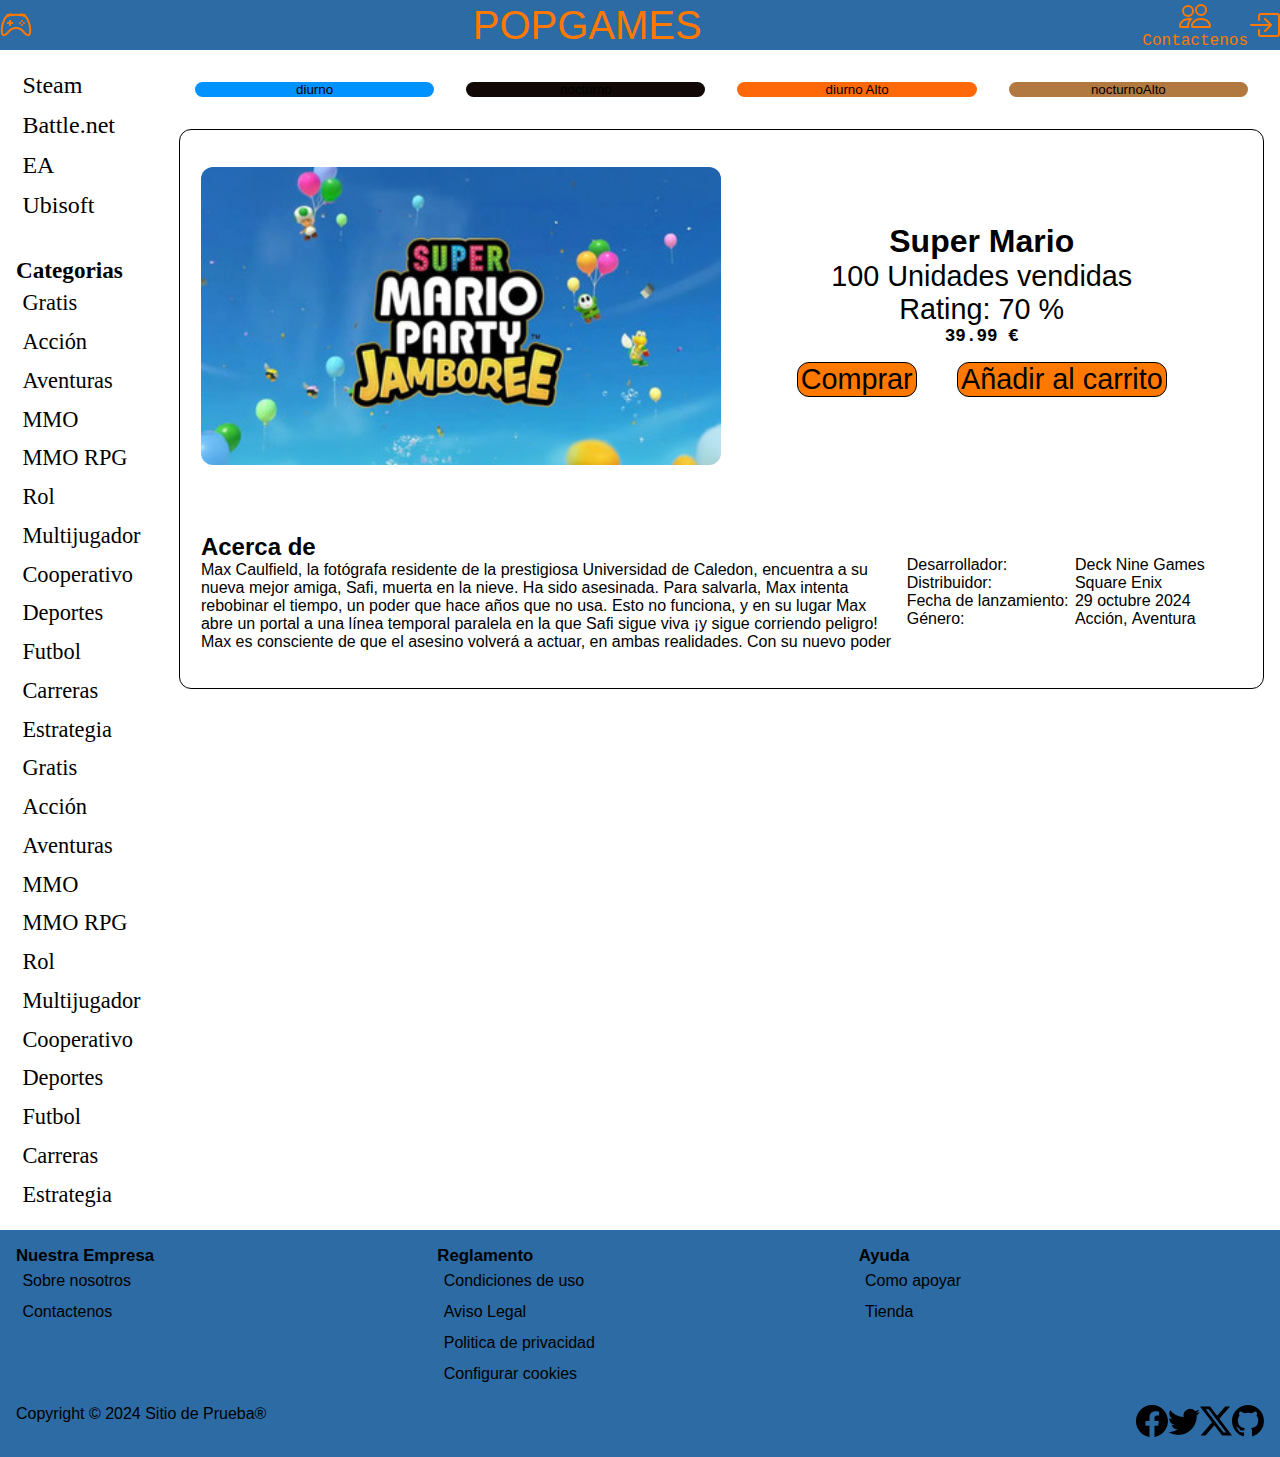
==== game.html @ cf15531c "Paletas de colores agregadas" ====
<!DOCTYPE html>
<html lang="es">

<head>
    <meta charset="UTF-8">
    <meta name="viewport" content="width=device-width, initial-scale=1.0">
    <title>Game</title>
    <link rel="preconnect" href="https://fonts.googleapis.com">
    <link rel="preconnect" href="https://fonts.gstatic.com" crossorigin>
    <link href="https://fonts.googleapis.com/css2?family=Sixtyfour+Convergence&display=swap" rel="stylesheet">
    <link href="https://fonts.googleapis.com/css2?family=Teko:wght@300..700&display=swap" rel="stylesheet">
    <link rel="stylesheet" href="css/game.css">
</head>

<body>
    <!--Header-->
    <header>
        <div class="headerIcon">
            <svg xmlns="http://www.w3.org/2000/svg" fill="currentColor" class="bi bi-controller" viewBox="0 0 16 16">
                <path
                    d="M11.5 6.027a.5.5 0 1 1-1 0 .5.5 0 0 1 1 0m-1.5 1.5a.5.5 0 1 0 0-1 .5.5 0 0 0 0 1m2.5-.5a.5.5 0 1 1-1 0 .5.5 0 0 1 1 0m-1.5 1.5a.5.5 0 1 0 0-1 .5.5 0 0 0 0 1m-6.5-3h1v1h1v1h-1v1h-1v-1h-1v-1h1z" />
                <path
                    d="M3.051 3.26a.5.5 0 0 1 .354-.613l1.932-.518a.5.5 0 0 1 .62.39c.655-.079 1.35-.117 2.043-.117.72 0 1.443.041 2.12.126a.5.5 0 0 1 .622-.399l1.932.518a.5.5 0 0 1 .306.729q.211.136.373.297c.408.408.78 1.05 1.095 1.772.32.733.599 1.591.805 2.466s.34 1.78.364 2.606c.024.816-.059 1.602-.328 2.21a1.42 1.42 0 0 1-1.445.83c-.636-.067-1.115-.394-1.513-.773-.245-.232-.496-.526-.739-.808-.126-.148-.25-.292-.368-.423-.728-.804-1.597-1.527-3.224-1.527s-2.496.723-3.224 1.527c-.119.131-.242.275-.368.423-.243.282-.494.575-.739.808-.398.38-.877.706-1.513.773a1.42 1.42 0 0 1-1.445-.83c-.27-.608-.352-1.395-.329-2.21.024-.826.16-1.73.365-2.606.206-.875.486-1.733.805-2.466.315-.722.687-1.364 1.094-1.772a2.3 2.3 0 0 1 .433-.335l-.028-.079zm2.036.412c-.877.185-1.469.443-1.733.708-.276.276-.587.783-.885 1.465a14 14 0 0 0-.748 2.295 12.4 12.4 0 0 0-.339 2.406c-.022.755.062 1.368.243 1.776a.42.42 0 0 0 .426.24c.327-.034.61-.199.929-.502.212-.202.4-.423.615-.674.133-.156.276-.323.44-.504C4.861 9.969 5.978 9.027 8 9.027s3.139.942 3.965 1.855c.164.181.307.348.44.504.214.251.403.472.615.674.318.303.601.468.929.503a.42.42 0 0 0 .426-.241c.18-.408.265-1.02.243-1.776a12.4 12.4 0 0 0-.339-2.406 14 14 0 0 0-.748-2.295c-.298-.682-.61-1.19-.885-1.465-.264-.265-.856-.523-1.733-.708-.85-.179-1.877-.27-2.913-.27s-2.063.091-2.913.27" />
            </svg>
        </div>
        <span>POPGAMES</span>
        <div class="headerIcon">
            <a href="#">Contactenos
                <svg xmlns="http://www.w3.org/2000/svg" fill="currentColor" class="bi bi-people" viewBox="0 0 16 16">
                    <path
                        d="M15 14s1 0 1-1-1-4-5-4-5 3-5 4 1 1 1 1zm-7.978-1L7 12.996c.001-.264.167-1.03.76-1.72C8.312 10.629 9.282 10 11 10c1.717 0 2.687.63 3.24 1.276.593.69.758 1.457.76 1.72l-.008.002-.014.002zM11 7a2 2 0 1 0 0-4 2 2 0 0 0 0 4m3-2a3 3 0 1 1-6 0 3 3 0 0 1 6 0M6.936 9.28a6 6 0 0 0-1.23-.247A7 7 0 0 0 5 9c-4 0-5 3-5 4q0 1 1 1h4.216A2.24 2.24 0 0 1 5 13c0-1.01.377-2.042 1.09-2.904.243-.294.526-.569.846-.816M4.92 10A5.5 5.5 0 0 0 4 13H1c0-.26.164-1.03.76-1.724.545-.636 1.492-1.256 3.16-1.275ZM1.5 5.5a3 3 0 1 1 6 0 3 3 0 0 1-6 0m3-2a2 2 0 1 0 0 4 2 2 0 0 0 0-4" />
                </svg>
            </a>
            <a href="#">
                <svg xmlns="http://www.w3.org/2000/svg" fill="currentColor" class="bi bi-box-arrow-in-right"
                    viewBox="0 0 16 16">
                    <path fill-rule="evenodd"
                        d="M6 3.5a.5.5 0 0 1 .5-.5h8a.5.5 0 0 1 .5.5v9a.5.5 0 0 1-.5.5h-8a.5.5 0 0 1-.5-.5v-2a.5.5 0 0 0-1 0v2A1.5 1.5 0 0 0 6.5 14h8a1.5 1.5 0 0 0 1.5-1.5v-9A1.5 1.5 0 0 0 14.5 2h-8A1.5 1.5 0 0 0 5 3.5v2a.5.5 0 0 0 1 0z" />
                    <path fill-rule="evenodd"
                        d="M11.854 8.354a.5.5 0 0 0 0-.708l-3-3a.5.5 0 1 0-.708.708L10.293 7.5H1.5a.5.5 0 0 0 0 1h8.793l-2.147 2.146a.5.5 0 0 0 .708.708z" />
                </svg>
            </a>
        </div>
    </header>
    <!---->
    <!--Barra de navegacion-->
    <nav>
        <ul>
            <li><a href="#">Steam</a></li>
            <li><a href="#">Battle.net</a></li>
            <li><a href="#">EA</a></li>
            <li><a href="#">Ubisoft</a></li>
        </ul>
    </nav>
    <!---->
    <!--Aside-->
    <aside>
        <span>Categorias</span>
        <ul>
            <li><a href="#">Gratis</a></li>
            <li><a href="#">Acción</a></li>
            <li><a href="#">Aventuras</a></li>
            <li><a href="#">MMO</a></li>
            <li><a href="#">MMO RPG</a></li>
            <li><a href="#">Rol</a></li>
            <li><a href="#">Multijugador</a></li>
            <li><a href="#">Cooperativo</a></li>
            <li><a href="#">Deportes</a></li>
            <li><a href="#">Futbol</a></li>
            <li><a href="#">Carreras</a></li>
            <li><a href="#">Estrategia</a></li>
            <li><a href="#">Gratis</a></li>
            <li><a href="#">Acción</a></li>
            <li><a href="#">Aventuras</a></li>
            <li><a href="#">MMO</a></li>
            <li><a href="#">MMO RPG</a></li>
            <li><a href="#">Rol</a></li>
            <li><a href="#">Multijugador</a></li>
            <li><a href="#">Cooperativo</a></li>
            <li><a href="#">Deportes</a></li>
            <li><a href="#">Futbol</a></li>
            <li><a href="#">Carreras</a></li>
            <li><a href="#">Estrategia</a></li>
        </ul>
    </aside>
    <!---->
    <!--Main-->
    <main>
        <!--Seccion-->
        <section class="sectColores">
            <button class="diuBut" type="button" onclick="diurno()">
                diurno
            </button>
            <button class="nocBut" type="button" onclick="nocturno()">
                nocturno
            </button>
            <button class="diuABut" type="button" onclick="diurnoAlto()">
                diurno Alto
            </button>
            <button class="nocABut" type="button" onclick="nocturnoAlto()">
                nocturnoAlto
            </button>
        </section>
        <section>
            <article>
                <section>            
                    <div><img src="img/supermario.png"></div>
                    <div class="mainProduc">               
                        <h1>Super Mario</h1>
                        <span>100 Unidades vendidas</span>
                        <span>Rating: 70 %</span>
                        <span class="price">39.99 €</span>
                      
                        <div><button><a href="#">Comprar</a></button>
                            <button><a href="#">Añadir al carrito</a></button></div>
                 
                    </div>
                </section>
                <section class="details">            
                    <div class="acercaDe">
                        <h2>Acerca de</h2>
                        <span>Max Caulfield, la fotógrafa residente de la prestigiosa Universidad de Caledon, encuentra a su nueva mejor amiga, Safi, muerta en la nieve. Ha sido asesinada. Para salvarla, Max intenta rebobinar el tiempo, un poder que hace años que no usa. Esto no funciona, y en su lugar Max abre un portal a una línea temporal paralela en la que Safi sigue viva ¡y sigue corriendo peligro! Max es consciente de que el asesino volverá a actuar, en ambas realidades. Con su nuevo poder </span>
                    </div>
                    <div>               
                        <table>
                            <tr>
                              <td>Desarrollador:</td>
                              <td>Distribuidor:</td>
                              <td>Fecha de lanzamiento:</td>
                              <td>Género:</td>
                            
                            </tr>
                            <tr>
                              <td> Deck Nine Games</td>
                              <td> Square Enix</td>
                              <td> 29 octubre 2024 </td>
                              <td><a href="#">Acción</a>, <a href="#">Aventura</a></td>
                            </tr>
                          </table> 
                    </div>
                </section>
            </article>
        </section>
    </main>
    <!---->
    <!--Footer-->
    <footer>
        <div>
            <span>Nuestra Empresa</span>
            <ul>
                <li><a href="#">Sobre nosotros</a></li>
                <li><a href="#">Contactenos</a></li>
            </ul>
        </div>
        <div>
            <span>Reglamento</span>
            <ul>
                <li><a href="#">Condiciones de uso</a></li>
                <li><a href="#">Aviso Legal</a></li>
                <li><a href="#">Politica de privacidad</a></li>
                <li><a href="#">Configurar cookies</a></li>
            </ul>
        </div>
        <div>
            <span>Ayuda</span>
            <ul>
                <li><a href="#">Como apoyar</a></li>
                <li><a href="#">Tienda</a></li>
            </ul>
        </div>
        <div class="copy">
            <a href="#">Copyright © 2024 Sitio de Prueba®</a>
            <div>
                <a href="#">
                    <svg xmlns="http://www.w3.org/2000/svg" fill="currentColor" class="bi bi-facebook"
                        viewBox="0 0 16 16">
                        <path
                            d="M16 8.049c0-4.446-3.582-8.05-8-8.05C3.58 0-.002 3.603-.002 8.05c0 4.017 2.926 7.347 6.75 7.951v-5.625h-2.03V8.05H6.75V6.275c0-2.017 1.195-3.131 3.022-3.131.876 0 1.791.157 1.791.157v1.98h-1.009c-.993 0-1.303.621-1.303 1.258v1.51h2.218l-.354 2.326H9.25V16c3.824-.604 6.75-3.934 6.75-7.951" />
                    </svg>
                </a>
                <a href="#">
                    <svg xmlns="http://www.w3.org/2000/svg" fill="currentColor" class="bi bi-twitter"
                        viewBox="0 0 16 16">
                        <path
                            d="M5.026 15c6.038 0 9.341-5.003 9.341-9.334q.002-.211-.006-.422A6.7 6.7 0 0 0 16 3.542a6.7 6.7 0 0 1-1.889.518 3.3 3.3 0 0 0 1.447-1.817 6.5 6.5 0 0 1-2.087.793A3.286 3.286 0 0 0 7.875 6.03a9.32 9.32 0 0 1-6.767-3.429 3.29 3.29 0 0 0 1.018 4.382A3.3 3.3 0 0 1 .64 6.575v.045a3.29 3.29 0 0 0 2.632 3.218 3.2 3.2 0 0 1-.865.115 3 3 0 0 1-.614-.057 3.28 3.28 0 0 0 3.067 2.277A6.6 6.6 0 0 1 .78 13.58a6 6 0 0 1-.78-.045A9.34 9.34 0 0 0 5.026 15" />
                    </svg>
                </a>
                <a href="#"> <svg xmlns="http://www.w3.org/2000/svg" fill="currentColor" class="bi bi-twitter-x"
                        viewBox="0 0 16 16">
                        <path
                            d="M12.6.75h2.454l-5.36 6.142L16 15.25h-4.937l-3.867-5.07-4.425 5.07H.316l5.733-6.57L0 .75h5.063l3.495 4.633L12.601.75Zm-.86 13.028h1.36L4.323 2.145H2.865z" />
                    </svg></a>
                <a href="#"> <svg xmlns="http://www.w3.org/2000/svg" fill="currentColor" class="bi bi-github"
                        viewBox="0 0 16 16">
                        <path
                            d="M8 0C3.58 0 0 3.58 0 8c0 3.54 2.29 6.53 5.47 7.59.4.07.55-.17.55-.38 0-.19-.01-.82-.01-1.49-2.01.37-2.53-.49-2.69-.94-.09-.23-.48-.94-.82-1.13-.28-.15-.68-.52-.01-.53.63-.01 1.08.58 1.23.82.72 1.21 1.87.87 2.33.66.07-.52.28-.87.51-1.07-1.78-.2-3.64-.89-3.64-3.95 0-.87.31-1.59.82-2.15-.08-.2-.36-1.02.08-2.12 0 0 .67-.21 2.2.82.64-.18 1.32-.27 2-.27s1.36.09 2 .27c1.53-1.04 2.2-.82 2.2-.82.44 1.1.16 1.92.08 2.12.51.56.82 1.27.82 2.15 0 3.07-1.87 3.75-3.65 3.95.29.25.54.73.54 1.48 0 1.07-.01 1.93-.01 2.2 0 .21.15.46.55.38A8.01 8.01 0 0 0 16 8c0-4.42-3.58-8-8-8" />
                    </svg>
                </a>
            </div>
        </div>
    </footer>
    <script src="./script.js"></script>
    <!---->
</body>

</html>
---- css/game.css ----
:root {
    --color-bar-primario: #2C6BA3;
    --color-bar-secundario: #fff;
    --color-bar-tercera: #fff;
    --color-enfasis:  #ff7900;
    --color-fondo: #fff;
    --color-texto:#000000;
    --color-boton-letra:#000000;
}
/*Juvenil*/
.diurno {
    --color-bar-primario: #2C6BA3;
    --color-bar-secundario: #fff;
    --color-bar-tercera: #fff;
    --color-enfasis:  #ff7900;
    --color-fondo: #fff;
    --color-texto:#000000;
    --color-boton-letra:#000000;
}

.nocturno {
    --color-bar-primario: rgba(66, 65, 77, 1);
    --color-bar-secundario: rgba(66, 65, 77, 1);
    --color-bar-tercera: rgba(66, 65, 77, 1);
    --color-enfasis:  #ff7900;
    --color-fondo: rgb(43, 42, 51);
    --color-texto: #fff;
    --color-boton-letra:#fff;
}

.diurno-alto {
    --color-bar-primario: #0088ff;
    --color-bar-secundario: #0088ff;
    --color-bar-tercera: #0088ff;
    --color-enfasis:  #ff7900;
    --color-fondo: #fff;
    --color-texto:#ff7900;
    --color-boton-letra:#0088ff;
}

.nocturno-alto {
    --color-bar-primario: #000000;
    --color-bar-secundario: rgba(66, 65, 77, 1);
    --color-bar-tercera: #000000;
    --color-enfasis:  #ff6600;
    --color-fondo: rgb(43, 42, 51);
    --color-texto: #fff;
    --color-boton-letra:#fff;
}

* {
  box-sizing: border-box;
  margin: 0;
  padding: 0;
}

html {
  /*Degradado de colores a la pagina*/
  border-radius: 50%;
  overflow-y: auto;
  overflow-x: hidden;
  -webkit-box-sizing: border-box;
  box-sizing: border-box;
  font-family: "Courier New", Courier, monospace;
}
body {
  /*Grip para la estructura de la página*/
  display: grid;
  grid-template-areas:
    "head"
    "nava"
    "asid"
    "main"
    "foot";
}

header {
  /*Cabecera, separa los 3 objetos del header entre ellos **/
  grid-area: head;
  display: flex;
  justify-content: space-between;
  align-items: center;
  text-align: center;
  background-color: var(--color-bar-primario);
  color: var(--color-enfasis);
}

header span {
  /*Estilos del titulo de la página */
  font-family: Arial, Helvetica, sans-serif;
  font-optical-sizing: auto;
  font-style: normal;
  font-variation-settings: "BLED" 0, "SCAN" 0, "XELA" 0, "YELA" 0;
  font-size: 2.5rem;
}

header a {
  font-size: 1rem;
}

header svg {
  width: 2rem;
  height: 2rem;
}

.headerIcon {
  display: flex;
  flex-direction: row;
}

.headerIcon > a {
  display: flex;
  flex-direction: column-reverse;
  align-items: center;
}
nav {
  /*Barra de navegacion de plataformas de juegos*/
  grid-area: nava;
  padding: 1rem;
  background-color: var(--color-bar-tercera);
  color: var(--color-texto);
}

nav div {
  display: flex;
  text-align: center;
  text-decoration: none;
  justify-content: center;
  flex-wrap: wrap;
}

nav a {
  font-size: 1.5rem;
}

aside {
  /*Aside*/
  grid-area: asid;
  padding: 1rem;
  background-color: var(--color-bar-tercera);
  color: var(--color-texto);
}

aside a {
  font-size: 1.4rem;
}

nav,
aside {
  /*A las barras de navegacion le ponemos el mismo formato de letra*/
  font-family: "Vast Shadow", serif;
  font-style: normal;
}
main {
  /*Contenedor de sección*/
  grid-area: main;
  display: flex;
  flex-direction: column;
  padding: 1rem;
  background-color: var(--color-fondo);
}

section {
  /*Contenedor de articulos*/
  display: flex;
  flex-direction: column;
  align-items: center;
}

.newSection {
  display: flex;
  flex-direction: column;
  align-items: center;
}
.sectColores {
  display: grid;
  grid-template-columns: 1fr 1fr 1fr 1fr;
}
.newSection div {
  display: flex;
  flex-direction: row;
  align-items: center;
}

article {
  /*Producto*/
  display: flex;
  flex-direction: column;
  border: 1px solid black;
  border-radius: 12px;
  padding: 5px;
  align-items: center;
  margin: 1rem;
  width: 100%;
  height: 100%;
  color: var(--color-texto);
  background-color: var(--color-bar-secundario);
}

article > section {
  display: block;
  width: 100%;
  height: 100%;
  margin: 1rem;
  padding: 1rem;
}
h1 {
  font-size: 2rem;
}

.mainProduc {
  display: flex;
  flex-direction: column;
  align-items: center;
  font-size: 1.8rem;
}

tbody {
  display: grid;
  grid-template-columns: 1fr 1fr;
}
tr {
  display: flex;
  flex-direction: column;
  margin: 0.2rem;
}

article button {
  border: 1px solid black;
  border-radius: 12px;
  background-color: var(--color-enfasis);
}
article button a {
  margin: 0.2rem;
  font-size: 1.8rem;
  /*
  color: var(--color-texto);
  */
  color: var(--color-boton-letra);

}

.price {
  font-family: "Courier New", Courier, monospace;
  font-size: 1.1rem;
  font-weight: bold;
}

.diuBut {
  background-color: #0092ff;
  color: var(--color-general);
}
.nocBut {
  background-color: #120907;
  color: var(--color-general);
}
.diuABut {
  background-color: #ff6808;
  color: var(--color-general);
}
.nocABut {
  background-color: #b1783f;
  color: var(--color-general);
}

footer {
  /*Footer*/
  grid-area: foot;
  display: grid;
  height: auto;
  grid-gap: 1rem;
  padding: 1rem;
  background-color: var(--color-bar-primario);
  color: var(--color-texto);
  font-family: "Open Sans", sans-serif;
}

aside span {
  /*Encabezados del footer y del aside*/
  font-size: 1.45rem;
  font-weight: bold;
}
footer span {
  /*Encabezados del footer y del aside*/
  font-size: 1.05rem;
  font-weight: bold;
}

footer ul {
  display: flex;
  flex-direction: column;
}
ul > li {
  margin: 0.2rem;
  padding: 0.2rem;
}
ul {
  display: flex;
  flex-wrap: wrap;
  justify-content: space-around;
  margin-block: auto;
  list-style-type: none;
}
img {
  align-self: center;
  height: 100%;
  width: 100%;
  border: 1px;
  border-radius: 12px;
}

p {
  font-size: 1rem;
}
a {
  text-decoration: none;
  font-size: 1rem;
  justify-content: center;
  color: var(--color-letra);
}

.copy svg {
  width: 2rem;
  height: 2rem;
}

button {
  margin: 1rem;
  border: 1px;
  border-radius: 12px;
}

/* Estilos para el modo oscuro (dark mode) */

@media (prefers-color-scheme: dark) {
  body {
    background-color: black;
    color: white;
  }
}

/* Tablets y phablets  2 */
@media screen and (min-width: 576px) {
  footer {
    display: grid;
    grid-template-columns: 1fr 1fr;
  }
}

/* Escritorio pequeño / tablet  3 */ /* para pantallas de entre 576 y 1023 px en horizontal y vertical*/
@media screen and (min-width: 912px),
  (min-width: 576px) and (orientation: landscape) {
  body {
    display: grid;
    grid-template-areas:
      "head head head head head"
      "nava nava nava nava nava"
      "asid main main main main"
      "foot foot foot foot foot";
  }
  header {
    grid-area: head;
  }
  nav {
    grid-area: nava;
  }
  aside {
    grid-area: asid;
  }
  main {
    grid-area: main;
    font-family: Arial, Helvetica, sans-serif;
  }
  aside ul {
    display: flex;
    flex-direction: column;
  }

  footer {
    grid-area: foot;
    display: grid;
    grid-template-columns: 1fr 1fr 1fr;
  }
  .copy {
    grid-column-end: span 3;
    display: flex;
    flex-direction: row;
    text-align: center;
    justify-content: space-between;
    width: 100%;
  }

  .copy div {
    display: flex;
    flex-direction: row;
    align-items: flex-end;
  }
}

/* Escritorio grande */
@media screen and (min-width: 1024px) {
  body {
    display: grid;
    grid-template-areas:
      "head head head head head"
      "nava main main main main"
      "asid main main main main"
      "asid main main main main"
      "asid main main main main"
      "asid main main main main"
      "foot foot foot foot foot";
  }
  header {
    grid-area: head;
  }
  nav {
    grid-area: nava;
  }
  nav ul {
    display: flex;
    flex-direction: column;
  }
  aside {
    grid-area: asid;
  }

  aside ul {
    display: flex;
    flex-direction: column;
  }
  main {
    grid-area: main;
  }

  article > section {
    display: grid;
    grid-template-columns: 1fr 1fr;
    width: 100%;
    height: 100%;
    margin: 1rem;
    padding: 1rem;
  }

  article .details {
    display: grid;
    grid-template-columns: auto auto auto;
  }
  .acercaDe {
    grid-column: 1 / 3;
  }

  footer {
    grid-area: foot;
    display: grid;
    grid-template-columns: 1fr 1fr 1fr;
  }
  .copy {
    grid-column-end: span 3;
    display: flex;
    flex-direction: row;
    text-align: center;
    justify-content: space-between;
    width: 100%;
  }

  .copy div {
    display: flex;
    flex-direction: row;
    align-items: flex-end;
  }
}
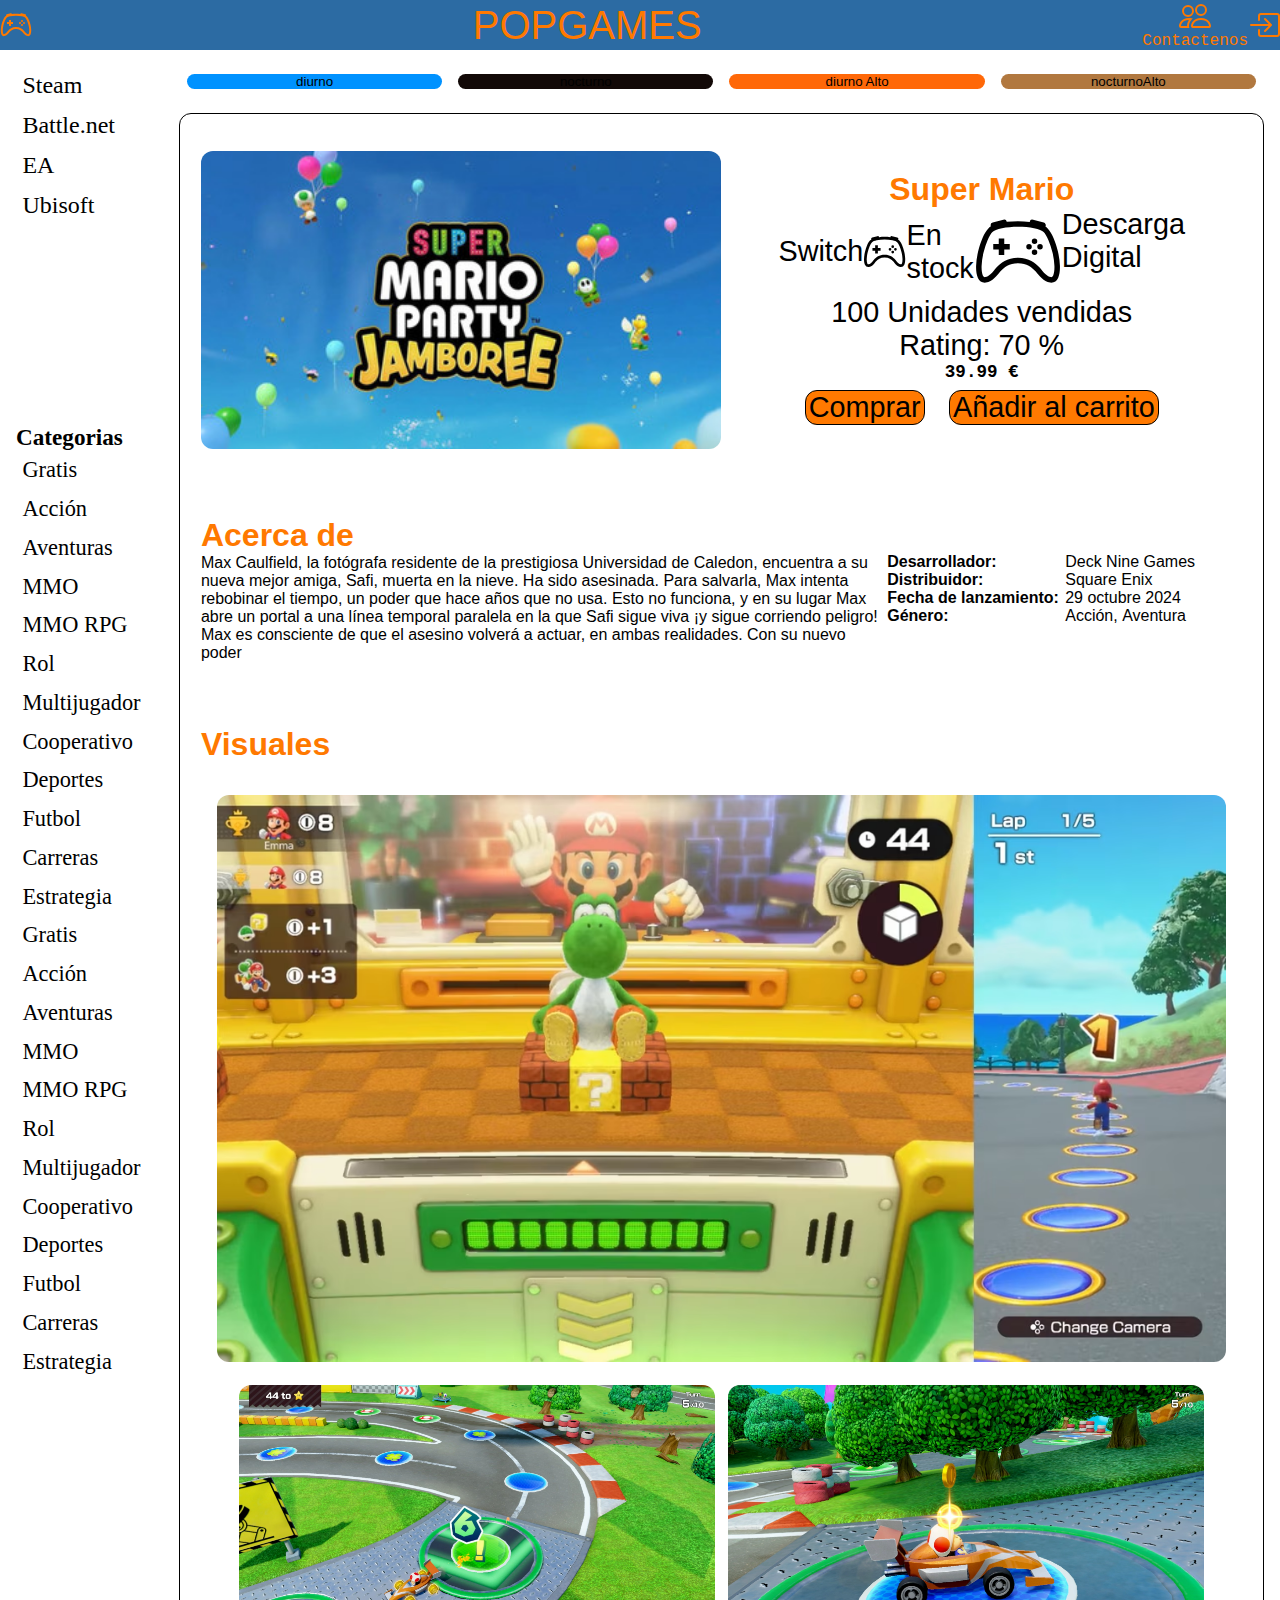
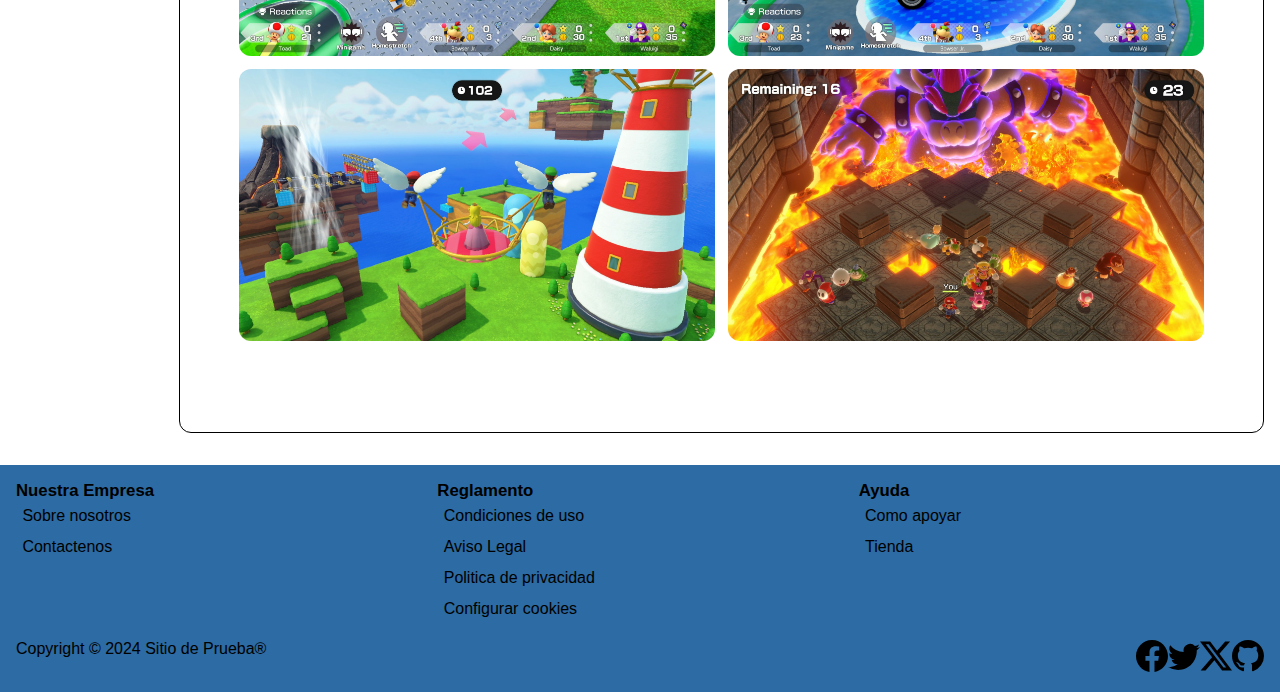
==== commit b6a3d5ba: "Colores actualizados" ====
--- a/game.html
+++ b/game.html
@@ -107,6 +107,27 @@
                     <div><img src="img/supermario.png"></div>
                     <div class="mainProduc">               
                         <h1>Super Mario</h1>
+                        <div class="platform">
+                                <div>    <svg xmlns="http://www.w3.org/2000/svg" fill="currentColor" class="bi bi-controller" viewBox="0 0 16 16">
+                                    <path
+                                        d="M11.5 6.027a.5.5 0 1 1-1 0 .5.5 0 0 1 1 0m-1.5 1.5a.5.5 0 1 0 0-1 .5.5 0 0 0 0 1m2.5-.5a.5.5 0 1 1-1 0 .5.5 0 0 1 1 0m-1.5 1.5a.5.5 0 1 0 0-1 .5.5 0 0 0 0 1m-6.5-3h1v1h1v1h-1v1h-1v-1h-1v-1h1z" />
+                                    <path
+                                        d="M3.051 3.26a.5.5 0 0 1 .354-.613l1.932-.518a.5.5 0 0 1 .62.39c.655-.079 1.35-.117 2.043-.117.72 0 1.443.041 2.12.126a.5.5 0 0 1 .622-.399l1.932.518a.5.5 0 0 1 .306.729q.211.136.373.297c.408.408.78 1.05 1.095 1.772.32.733.599 1.591.805 2.466s.34 1.78.364 2.606c.024.816-.059 1.602-.328 2.21a1.42 1.42 0 0 1-1.445.83c-.636-.067-1.115-.394-1.513-.773-.245-.232-.496-.526-.739-.808-.126-.148-.25-.292-.368-.423-.728-.804-1.597-1.527-3.224-1.527s-2.496.723-3.224 1.527c-.119.131-.242.275-.368.423-.243.282-.494.575-.739.808-.398.38-.877.706-1.513.773a1.42 1.42 0 0 1-1.445-.83c-.27-.608-.352-1.395-.329-2.21.024-.826.16-1.73.365-2.606.206-.875.486-1.733.805-2.466.315-.722.687-1.364 1.094-1.772a2.3 2.3 0 0 1 .433-.335l-.028-.079zm2.036.412c-.877.185-1.469.443-1.733.708-.276.276-.587.783-.885 1.465a14 14 0 0 0-.748 2.295 12.4 12.4 0 0 0-.339 2.406c-.022.755.062 1.368.243 1.776a.42.42 0 0 0 .426.24c.327-.034.61-.199.929-.502.212-.202.4-.423.615-.674.133-.156.276-.323.44-.504C4.861 9.969 5.978 9.027 8 9.027s3.139.942 3.965 1.855c.164.181.307.348.44.504.214.251.403.472.615.674.318.303.601.468.929.503a.42.42 0 0 0 .426-.241c.18-.408.265-1.02.243-1.776a12.4 12.4 0 0 0-.339-2.406 14 14 0 0 0-.748-2.295c-.298-.682-.61-1.19-.885-1.465-.264-.265-.856-.523-1.733-.708-.85-.179-1.877-.27-2.913-.27s-2.063.091-2.913.27" />
+                                </svg>Switch</div>  
+                                <div>    <svg xmlns="http://www.w3.org/2000/svg" fill="currentColor" class="bi bi-controller" viewBox="0 0 16 16">
+                                    <path
+                                        d="M11.5 6.027a.5.5 0 1 1-1 0 .5.5 0 0 1 1 0m-1.5 1.5a.5.5 0 1 0 0-1 .5.5 0 0 0 0 1m2.5-.5a.5.5 0 1 1-1 0 .5.5 0 0 1 1 0m-1.5 1.5a.5.5 0 1 0 0-1 .5.5 0 0 0 0 1m-6.5-3h1v1h1v1h-1v1h-1v-1h-1v-1h1z" />
+                                    <path
+                                        d="M3.051 3.26a.5.5 0 0 1 .354-.613l1.932-.518a.5.5 0 0 1 .62.39c.655-.079 1.35-.117 2.043-.117.72 0 1.443.041 2.12.126a.5.5 0 0 1 .622-.399l1.932.518a.5.5 0 0 1 .306.729q.211.136.373.297c.408.408.78 1.05 1.095 1.772.32.733.599 1.591.805 2.466s.34 1.78.364 2.606c.024.816-.059 1.602-.328 2.21a1.42 1.42 0 0 1-1.445.83c-.636-.067-1.115-.394-1.513-.773-.245-.232-.496-.526-.739-.808-.126-.148-.25-.292-.368-.423-.728-.804-1.597-1.527-3.224-1.527s-2.496.723-3.224 1.527c-.119.131-.242.275-.368.423-.243.282-.494.575-.739.808-.398.38-.877.706-1.513.773a1.42 1.42 0 0 1-1.445-.83c-.27-.608-.352-1.395-.329-2.21.024-.826.16-1.73.365-2.606.206-.875.486-1.733.805-2.466.315-.722.687-1.364 1.094-1.772a2.3 2.3 0 0 1 .433-.335l-.028-.079zm2.036.412c-.877.185-1.469.443-1.733.708-.276.276-.587.783-.885 1.465a14 14 0 0 0-.748 2.295 12.4 12.4 0 0 0-.339 2.406c-.022.755.062 1.368.243 1.776a.42.42 0 0 0 .426.24c.327-.034.61-.199.929-.502.212-.202.4-.423.615-.674.133-.156.276-.323.44-.504C4.861 9.969 5.978 9.027 8 9.027s3.139.942 3.965 1.855c.164.181.307.348.44.504.214.251.403.472.615.674.318.303.601.468.929.503a.42.42 0 0 0 .426-.241c.18-.408.265-1.02.243-1.776a12.4 12.4 0 0 0-.339-2.406 14 14 0 0 0-.748-2.295c-.298-.682-.61-1.19-.885-1.465-.264-.265-.856-.523-1.733-.708-.85-.179-1.877-.27-2.913-.27s-2.063.091-2.913.27" />
+                                </svg>En stock</div>  
+                                <div>
+                                    <svg xmlns="http://www.w3.org/2000/svg" fill="currentColor" class="bi bi-controller" viewBox="0 0 16 16">
+                                    <path
+                                        d="M11.5 6.027a.5.5 0 1 1-1 0 .5.5 0 0 1 1 0m-1.5 1.5a.5.5 0 1 0 0-1 .5.5 0 0 0 0 1m2.5-.5a.5.5 0 1 1-1 0 .5.5 0 0 1 1 0m-1.5 1.5a.5.5 0 1 0 0-1 .5.5 0 0 0 0 1m-6.5-3h1v1h1v1h-1v1h-1v-1h-1v-1h1z" />
+                                    <path
+                                        d="M3.051 3.26a.5.5 0 0 1 .354-.613l1.932-.518a.5.5 0 0 1 .62.39c.655-.079 1.35-.117 2.043-.117.72 0 1.443.041 2.12.126a.5.5 0 0 1 .622-.399l1.932.518a.5.5 0 0 1 .306.729q.211.136.373.297c.408.408.78 1.05 1.095 1.772.32.733.599 1.591.805 2.466s.34 1.78.364 2.606c.024.816-.059 1.602-.328 2.21a1.42 1.42 0 0 1-1.445.83c-.636-.067-1.115-.394-1.513-.773-.245-.232-.496-.526-.739-.808-.126-.148-.25-.292-.368-.423-.728-.804-1.597-1.527-3.224-1.527s-2.496.723-3.224 1.527c-.119.131-.242.275-.368.423-.243.282-.494.575-.739.808-.398.38-.877.706-1.513.773a1.42 1.42 0 0 1-1.445-.83c-.27-.608-.352-1.395-.329-2.21.024-.826.16-1.73.365-2.606.206-.875.486-1.733.805-2.466.315-.722.687-1.364 1.094-1.772a2.3 2.3 0 0 1 .433-.335l-.028-.079zm2.036.412c-.877.185-1.469.443-1.733.708-.276.276-.587.783-.885 1.465a14 14 0 0 0-.748 2.295 12.4 12.4 0 0 0-.339 2.406c-.022.755.062 1.368.243 1.776a.42.42 0 0 0 .426.24c.327-.034.61-.199.929-.502.212-.202.4-.423.615-.674.133-.156.276-.323.44-.504C4.861 9.969 5.978 9.027 8 9.027s3.139.942 3.965 1.855c.164.181.307.348.44.504.214.251.403.472.615.674.318.303.601.468.929.503a.42.42 0 0 0 .426-.241c.18-.408.265-1.02.243-1.776a12.4 12.4 0 0 0-.339-2.406 14 14 0 0 0-.748-2.295c-.298-.682-.61-1.19-.885-1.465-.264-.265-.856-.523-1.733-.708-.85-.179-1.877-.27-2.913-.27s-2.063.091-2.913.27" />
+                                </svg>Descarga Digital</div>  
+                        </div>
                         <span>100 Unidades vendidas</span>
                         <span>Rating: 70 %</span>
                         <span class="price">39.99 €</span>
@@ -123,7 +144,7 @@
                     </div>
                     <div>               
                         <table>
-                            <tr>
+                            <tr class="creador">
                               <td>Desarrollador:</td>
                               <td>Distribuidor:</td>
                               <td>Fecha de lanzamiento:</td>
@@ -139,6 +160,18 @@
                           </table> 
                     </div>
                 </section>
+                <section class="visuales">
+                    <h2>Visuales</h2>
+                    <div class="video">
+                        <img src="img/visual1.jpg">
+                        <div>
+                            <div><img src="img/visual2.jpg"></div>  
+                            <div><img src="img/visual3.jpg"></div>  
+                            <div><img src="img/visual4.jpg"></div>  
+                            <div><img src="img/visual5.jpg"></div>
+                        </div>
+                    </div>
+                </section>
             </article>
         </section>
     </main>
--- a/css/game.css
+++ b/css/game.css
@@ -1,11 +1,11 @@
 :root {
-    --color-bar-primario: #2C6BA3;
-    --color-bar-secundario: #fff;
-    --color-bar-tercera: #fff;
-    --color-enfasis:  #ff7900;
-    --color-fondo: #fff;
-    --color-texto:#000000;
-    --color-boton-letra:#000000;
+  --color-bar-primario: #2C6BA3;
+  --color-bar-secundario: #fff;
+  --color-bar-tercera: #fff;
+  --color-enfasis:  #ff7900;
+  --color-fondo: #fff;
+  --color-texto:#000000;
+  --color-boton-letra:#000000;
 }
 /*Juvenil*/
 .diurno {
@@ -29,20 +29,20 @@
 }
 
 .diurno-alto {
-    --color-bar-primario: #0088ff;
-    --color-bar-secundario: #0088ff;
-    --color-bar-tercera: #0088ff;
+    --color-bar-primario: #2C6BA3;
+    --color-bar-secundario: #43a7ff;
+    --color-bar-tercera: #43a7ff;
     --color-enfasis:  #ff7900;
     --color-fondo: #fff;
-    --color-texto:#ff7900;
-    --color-boton-letra:#0088ff;
+    --color-texto:#242220;
+    --color-boton-letra:#242220;
 }
 
 .nocturno-alto {
     --color-bar-primario: #000000;
     --color-bar-secundario: rgba(66, 65, 77, 1);
     --color-bar-tercera: #000000;
-    --color-enfasis:  #ff6600;
+    --color-enfasis:  #ff7900;
     --color-fondo: rgb(43, 42, 51);
     --color-texto: #fff;
     --color-boton-letra:#fff;
@@ -204,8 +204,9 @@
   margin: 1rem;
   padding: 1rem;
 }
-h1 {
+h1, h2 {
   font-size: 2rem;
+  color: var(--color-enfasis);
 }
 
 .mainProduc {
@@ -223,6 +224,9 @@
   display: flex;
   flex-direction: column;
   margin: 0.2rem;
+}
+.creador td{
+  font-weight: bold;
 }
 
 article button {
@@ -237,14 +241,54 @@
   color: var(--color-texto);
   */
   color: var(--color-boton-letra);
-
-}
+}
+.visuales{
+  display: flex;
+  flex-direction: column;
+  width: 100%;
+  height: 100%;
+  margin: 1rem;
+  padding: 1rem;
+}
+.visuales h2 {
+  align-self: flex-start;
+}
+.video {
+  display: flex;
+  flex-direction: column;
+  width: 100%;
+  height: 100%;
+  margin: 1rem;
+  padding: 1rem;
+}
+.video > div{
+display: grid;
+grid-template-columns: 1fr 1fr;
+width: 100%;
+height: 100%;
+padding: 1rem;
+}
+.video > div >div{
+  margin: 0.2rem;
+  padding: 0.2rem;
+  }
 
 .price {
   font-family: "Courier New", Courier, monospace;
   font-size: 1.1rem;
   font-weight: bold;
 }
+.platform{
+  display: flex;
+  flex-direction: row;
+  align-items: center;
+  justify-content: center;
+}
+.platform div{
+  display: flex;
+  flex-direction: row;
+}
+
 
 .diuBut {
   background-color: #0092ff;
@@ -325,7 +369,7 @@
 }
 
 button {
-  margin: 1rem;
+  margin: 0.5rem;
   border: 1px;
   border-radius: 12px;
 }
@@ -333,9 +377,25 @@
 /* Estilos para el modo oscuro (dark mode) */
 
 @media (prefers-color-scheme: dark) {
-  body {
-    background-color: black;
-    color: white;
+  :root {
+    --color-bar-primario: rgba(66, 65, 77, 1);
+    --color-bar-secundario: rgba(66, 65, 77, 1);
+    --color-bar-tercera: rgba(66, 65, 77, 1);
+    --color-enfasis:  #ff7900;
+    --color-fondo: rgb(43, 42, 51);
+    --color-texto: #fff;
+    --color-boton-letra:#fff;
+  }
+}
+@media (prefers-color-scheme: light) {
+  :root {
+      --color-bar-primario: #2C6BA3;
+      --color-bar-secundario: #fff;
+      --color-bar-tercera: #fff;
+      --color-enfasis:  #ff7900;
+      --color-fondo: #fff;
+      --color-texto:#000000;
+      --color-boton-letra:#000000;
   }
 }
 
